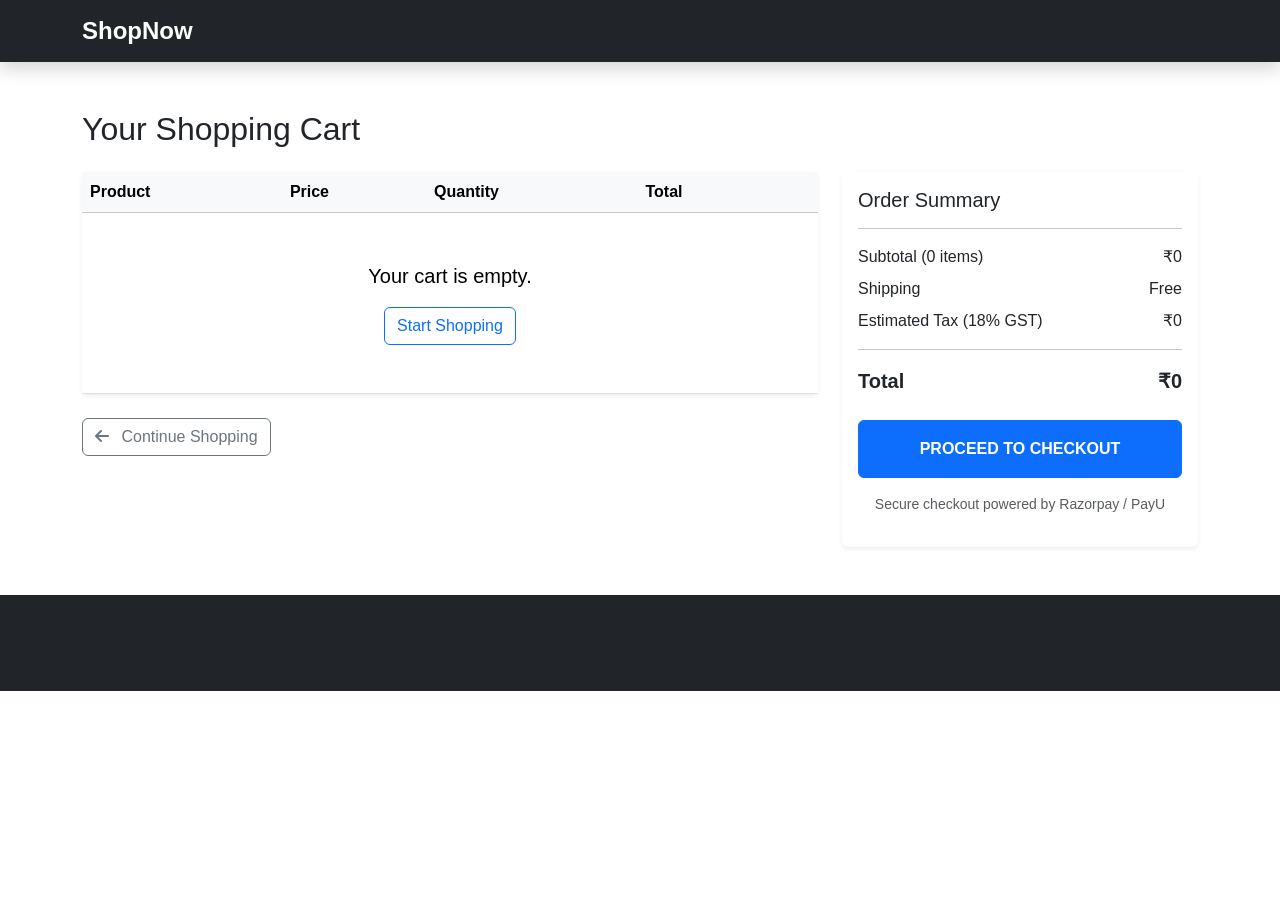
==== Ecommerce web/cart.html @ c18ac6e7 "Add files via upload" ====
<!DOCTYPE html>
<html lang="en">
<head>
  <meta charset="UTF-8">
  <meta name="viewport" content="width=device-width, initial-scale=1.0">
  <title>Cart - ShopNow</title>
  <link href="https://cdn.jsdelivr.net/npm/bootstrap@5.3.3/dist/css/bootstrap.min.css" rel="stylesheet">
  <link rel="stylesheet" href="https://cdnjs.cloudflare.com/ajax/libs/font-awesome/6.5.0/css/all.min.css">
  <link rel="stylesheet" href="assets/css/style.css">
  <style>
    .cart-img { width: 90px; height: 90px; object-fit: contain; background: white; padding: 5px; border: 1px solid #dee2e6; border-radius: 6px; }
    .quantity-input { width: 60px; }
  </style>
</head>
<body>

<!-- Navbar (same) -->
<nav class="navbar navbar-expand-lg navbar-dark bg-dark sticky-top shadow">
  <div class="container">
    <a class="navbar-brand" href="index.html">ShopNow</a>
    <!-- ... rest same as above ... -->
  </div>
</nav>

<div class="container py-5">
  <h2 class="mb-4">Your Shopping Cart</h2>

  <div class="row">
    <div class="col-lg-8">
      <div class="card border-0 shadow-sm mb-4">
        <div class="card-body p-0">
          <div class="table-responsive">
            <table class="table table-hover mb-0 align-middle">
              <thead class="table-light">
                <tr>
                  <th>Product</th>
                  <th>Price</th>
                  <th>Quantity</th>
                  <th>Total</th>
                  <th></th>
                </tr>
              </thead>
              <tbody id="cartItemsBody"></tbody>
            </table>
          </div>
        </div>
      </div>
      <a href="shop.html" class="btn btn-outline-secondary"><i class="fas fa-arrow-left me-2"></i> Continue Shopping</a>
    </div>

    <div class="col-lg-4">
      <div class="card border-0 shadow-sm">
        <div class="card-body">
          <h5 class="card-title">Order Summary</h5>
          <hr>
          <div class="d-flex justify-content-between mb-2">
            <span>Subtotal (<span id="itemCount">0</span> items)</span>
            <span id="subtotal">₹0</span>
          </div>
          <div class="d-flex justify-content-between mb-2">
            <span>Shipping</span>
            <span id="shipping">₹0</span>
          </div>
          <div class="d-flex justify-content-between mb-2">
            <span>Estimated Tax (18% GST)</span>
            <span id="tax">₹0</span>
          </div>
          <hr>
          <div class="d-flex justify-content-between fw-bold fs-5">
            <span>Total</span>
            <span id="grandTotal">₹0</span>
          </div>
          <button class="btn btn-primary w-100 mt-4 py-3 fw-bold">PROCEED TO CHECKOUT</button>
          <p class="text-muted text-center mt-3 small">Secure checkout powered by Razorpay / PayU</p>
        </div>
      </div>
    </div>
  </div>
</div>

<!-- Footer (same) -->
<footer class="py-5">
  <!-- ... same as before ... -->
</footer>

<script src="https://cdn.jsdelivr.net/npm/bootstrap@5.3.3/dist/js/bootstrap.bundle.min.js"></script>
<script src="assets/js/main.js"></script>

<script>
// Enhanced cart logic with quantity
function renderCart() {
  const tbody = document.getElementById('cartItemsBody');
  tbody.innerHTML = '';
  let subtotal = 0;
  let itemCount = 0;

  cart.forEach((item, index) => {
    const qty = item.quantity || 1;
    const itemTotal = item.price * qty;
    subtotal += itemTotal;
    itemCount += qty;

    tbody.innerHTML += `
      <tr>
        <td>
          <div class="d-flex align-items-center">
            <img src="${item.image}" class="cart-img me-3" alt="${item.name}">
            <div>
              <div class="fw-bold">${item.name}</div>
              <small class="text-muted">Sold by ShopNow</small>
            </div>
          </div>
        </td>
        <td>₹${item.price.toLocaleString('en-IN')}</td>
        <td>
          <div class="input-group input-group-sm w-100" style="max-width:120px;">
            <button class="btn btn-outline-secondary decrease-qty" data-index="${index}">-</button>
            <input type="number" class="form-control quantity-input text-center" value="${qty}" min="1" readonly>
            <button class="btn btn-outline-secondary increase-qty" data-index="${index}">+</button>
          </div>
        </td>
        <td class="fw-bold">₹${itemTotal.toLocaleString('en-IN')}</td>
        <td>
          <button class="btn btn-sm btn-danger remove-item" data-index="${index}">
            <i class="fas fa-trash"></i>
          </button>
        </td>
      </tr>
    `;
  });

  if (cart.length === 0) {
    tbody.innerHTML = `<tr><td colspan="5" class="text-center py-5 fs-5">Your cart is empty.<br><a href="shop.html" class="btn btn-outline-primary mt-3">Start Shopping</a></td></tr>`;
  }

  const shipping = subtotal > 0 ? (subtotal > 10000 ? 0 : 149) : 0;
  const tax = Math.round(subtotal * 0.18);
  const total = subtotal + shipping + tax;

  document.getElementById('itemCount').textContent = itemCount;
  document.getElementById('subtotal').textContent = `₹${subtotal.toLocaleString('en-IN')}`;
  document.getElementById('shipping').textContent = shipping === 0 ? 'Free' : `₹${shipping}`;
  document.getElementById('tax').textContent = `₹${tax.toLocaleString('en-IN')}`;
  document.getElementById('grandTotal').textContent = `₹${total.toLocaleString('en-IN')}`;
}

document.addEventListener('click', e => {
  const target = e.target;

  if (target.classList.contains('remove-item')) {
    const index = parseInt(target.dataset.index);
    cart.splice(index, 1);
    saveCart();
    updateCartCount();
    renderCart();
  }

  if (target.classList.contains('increase-qty')) {
    const index = parseInt(target.dataset.index);
    cart[index].quantity = (cart[index].quantity || 1) + 1;
    saveCart();
    updateCartCount();
    renderCart();
  }

  if (target.classList.contains('decrease-qty')) {
    const index = parseInt(target.dataset.index);
    if ((cart[index].quantity || 1) > 1) {
      cart[index].quantity = (cart[index].quantity || 1) - 1;
      saveCart();
      updateCartCount();
      renderCart();
    }
  }
});

// Load cart on page open
renderCart();
updateCartCount();  // from main.js
</script>

</body>
</html>
---- Ecommerce web/assets/css/style.css ----
:root {
  --primary: #0d6efd;
  --primary-dark: #0b5ed7;
  --gray: #f8f9fa;
}

body {
  font-family: 'Segoe UI', Tahoma, Geneva, Verdana, sans-serif;
}

.navbar-brand {
  font-weight: 700;
  font-size: 1.5rem;
}

.hero {
  background: linear-gradient(rgba(0,0,0,0.55), rgba(0,0,0,0.55)),
              url('https://images.unsplash.com/photo-1557821552-17105176677c?auto=format&fit=crop&q=80&w=2070');
  background-size: cover;
  background-position: center;
  color: white;
  padding: 150px 0 120px;
  text-shadow: 0 2px 4px rgba(0,0,0,0.6);
}

.card {
  transition: transform 0.25s ease, box-shadow 0.25s ease;
  border: none;
  box-shadow: 0 4px 15px rgba(0,0,0,0.08);
}

.card:hover {
  transform: translateY(-8px);
  box-shadow: 0 12px 30px rgba(0,0,0,0.12);
}

.product-img {
  height: 260px;
  object-fit: contain;
  background: #fff;
  padding: 15px;
}

.btn-cart {
  font-size: 0.9rem;
}

#cart-count {
  font-size: 0.75rem;
  padding: 4px 8px;
}

footer {
  background: #212529;
  color: #adb5bd;
}

footer a {
  color: #ced4da;
  text-decoration: none;
}

footer a:hover {
  color: white;
}
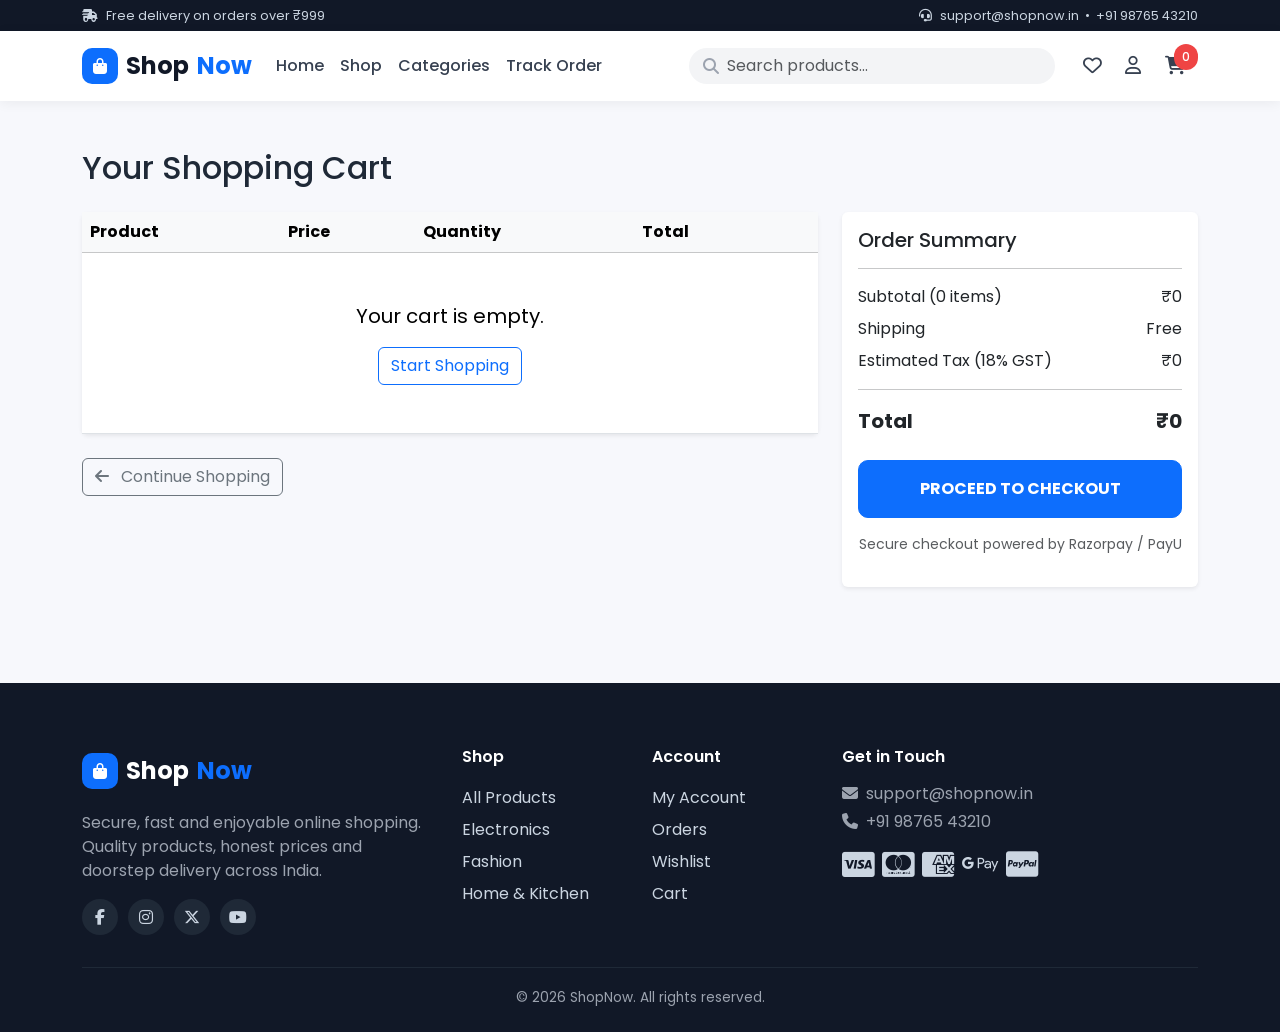
==== commit a47d4a9c: "Troubleshooting a 404 error on a Netlify site (6adc53026783a61f260c8129)" ====
--- a/Ecommerce web/cart.html
+++ b/Ecommerce web/cart.html
@@ -1,183 +1,176 @@
-<!DOCTYPE html>
-<html lang="en">
-<head>
-  <meta charset="UTF-8">
-  <meta name="viewport" content="width=device-width, initial-scale=1.0">
-  <title>Cart - ShopNow</title>
-  <link href="https://cdn.jsdelivr.net/npm/bootstrap@5.3.3/dist/css/bootstrap.min.css" rel="stylesheet">
-  <link rel="stylesheet" href="https://cdnjs.cloudflare.com/ajax/libs/font-awesome/6.5.0/css/all.min.css">
-  <link rel="stylesheet" href="assets/css/style.css">
-  <style>
-    .cart-img { width: 90px; height: 90px; object-fit: contain; background: white; padding: 5px; border: 1px solid #dee2e6; border-radius: 6px; }
-    .quantity-input { width: 60px; }
-  </style>
-</head>
-<body>
-
-<!-- Navbar (same) -->
-<nav class="navbar navbar-expand-lg navbar-dark bg-dark sticky-top shadow">
-  <div class="container">
-    <a class="navbar-brand" href="index.html">ShopNow</a>
-    <!-- ... rest same as above ... -->
-  </div>
-</nav>
-
-<div class="container py-5">
-  <h2 class="mb-4">Your Shopping Cart</h2>
-
-  <div class="row">
-    <div class="col-lg-8">
-      <div class="card border-0 shadow-sm mb-4">
-        <div class="card-body p-0">
-          <div class="table-responsive">
-            <table class="table table-hover mb-0 align-middle">
-              <thead class="table-light">
-                <tr>
-                  <th>Product</th>
-                  <th>Price</th>
-                  <th>Quantity</th>
-                  <th>Total</th>
-                  <th></th>
-                </tr>
-              </thead>
-              <tbody id="cartItemsBody"></tbody>
-            </table>
-          </div>
-        </div>
-      </div>
-      <a href="shop.html" class="btn btn-outline-secondary"><i class="fas fa-arrow-left me-2"></i> Continue Shopping</a>
-    </div>
-
-    <div class="col-lg-4">
-      <div class="card border-0 shadow-sm">
-        <div class="card-body">
-          <h5 class="card-title">Order Summary</h5>
-          <hr>
-          <div class="d-flex justify-content-between mb-2">
-            <span>Subtotal (<span id="itemCount">0</span> items)</span>
-            <span id="subtotal">₹0</span>
-          </div>
-          <div class="d-flex justify-content-between mb-2">
-            <span>Shipping</span>
-            <span id="shipping">₹0</span>
-          </div>
-          <div class="d-flex justify-content-between mb-2">
-            <span>Estimated Tax (18% GST)</span>
-            <span id="tax">₹0</span>
-          </div>
-          <hr>
-          <div class="d-flex justify-content-between fw-bold fs-5">
-            <span>Total</span>
-            <span id="grandTotal">₹0</span>
-          </div>
-          <button class="btn btn-primary w-100 mt-4 py-3 fw-bold">PROCEED TO CHECKOUT</button>
-          <p class="text-muted text-center mt-3 small">Secure checkout powered by Razorpay / PayU</p>
-        </div>
-      </div>
-    </div>
-  </div>
-</div>
-
-<!-- Footer (same) -->
-<footer class="py-5">
-  <!-- ... same as before ... -->
-</footer>
-
-<script src="https://cdn.jsdelivr.net/npm/bootstrap@5.3.3/dist/js/bootstrap.bundle.min.js"></script>
-<script src="assets/js/main.js"></script>
-
-<script>
-// Enhanced cart logic with quantity
-function renderCart() {
-  const tbody = document.getElementById('cartItemsBody');
-  tbody.innerHTML = '';
-  let subtotal = 0;
-  let itemCount = 0;
-
-  cart.forEach((item, index) => {
-    const qty = item.quantity || 1;
-    const itemTotal = item.price * qty;
-    subtotal += itemTotal;
-    itemCount += qty;
-
-    tbody.innerHTML += `
-      <tr>
-        <td>
-          <div class="d-flex align-items-center">
-            <img src="${item.image}" class="cart-img me-3" alt="${item.name}">
-            <div>
-              <div class="fw-bold">${item.name}</div>
-              <small class="text-muted">Sold by ShopNow</small>
-            </div>
-          </div>
-        </td>
-        <td>₹${item.price.toLocaleString('en-IN')}</td>
-        <td>
-          <div class="input-group input-group-sm w-100" style="max-width:120px;">
-            <button class="btn btn-outline-secondary decrease-qty" data-index="${index}">-</button>
-            <input type="number" class="form-control quantity-input text-center" value="${qty}" min="1" readonly>
-            <button class="btn btn-outline-secondary increase-qty" data-index="${index}">+</button>
-          </div>
-        </td>
-        <td class="fw-bold">₹${itemTotal.toLocaleString('en-IN')}</td>
-        <td>
-          <button class="btn btn-sm btn-danger remove-item" data-index="${index}">
-            <i class="fas fa-trash"></i>
-          </button>
-        </td>
-      </tr>
-    `;
-  });
-
-  if (cart.length === 0) {
-    tbody.innerHTML = `<tr><td colspan="5" class="text-center py-5 fs-5">Your cart is empty.<br><a href="shop.html" class="btn btn-outline-primary mt-3">Start Shopping</a></td></tr>`;
-  }
-
-  const shipping = subtotal > 0 ? (subtotal > 10000 ? 0 : 149) : 0;
-  const tax = Math.round(subtotal * 0.18);
-  const total = subtotal + shipping + tax;
-
-  document.getElementById('itemCount').textContent = itemCount;
-  document.getElementById('subtotal').textContent = `₹${subtotal.toLocaleString('en-IN')}`;
-  document.getElementById('shipping').textContent = shipping === 0 ? 'Free' : `₹${shipping}`;
-  document.getElementById('tax').textContent = `₹${tax.toLocaleString('en-IN')}`;
-  document.getElementById('grandTotal').textContent = `₹${total.toLocaleString('en-IN')}`;
-}
-
-document.addEventListener('click', e => {
-  const target = e.target;
-
-  if (target.classList.contains('remove-item')) {
-    const index = parseInt(target.dataset.index);
-    cart.splice(index, 1);
-    saveCart();
-    updateCartCount();
-    renderCart();
-  }
-
-  if (target.classList.contains('increase-qty')) {
-    const index = parseInt(target.dataset.index);
-    cart[index].quantity = (cart[index].quantity || 1) + 1;
-    saveCart();
-    updateCartCount();
-    renderCart();
-  }
-
-  if (target.classList.contains('decrease-qty')) {
-    const index = parseInt(target.dataset.index);
-    if ((cart[index].quantity || 1) > 1) {
-      cart[index].quantity = (cart[index].quantity || 1) - 1;
-      saveCart();
-      updateCartCount();
-      renderCart();
-    }
-  }
-});
-
-// Load cart on page open
-renderCart();
-updateCartCount();  // from main.js
-</script>
-
-</body>
+<!DOCTYPE html>
+<html lang="en">
+<head>
+  <meta charset="UTF-8">
+  <meta name="viewport" content="width=device-width, initial-scale=1.0">
+  <title>Cart - ShopNow</title>
+  <link href="https://cdn.jsdelivr.net/npm/bootstrap@5.3.3/dist/css/bootstrap.min.css" rel="stylesheet">
+  <link rel="stylesheet" href="https://cdnjs.cloudflare.com/ajax/libs/font-awesome/6.5.0/css/all.min.css">
+  <link rel="preconnect" href="https://fonts.googleapis.com">
+  <link href="https://fonts.googleapis.com/css2?family=Poppins:wght@400;500;600;700&display=swap" rel="stylesheet">
+  <link rel="stylesheet" href="assets/css/style.css">
+  <style>
+    .cart-img { width: 90px; height: 90px; object-fit: contain; background: white; padding: 5px; border: 1px solid #dee2e6; border-radius: 6px; }
+    .quantity-input { width: 60px; }
+  </style>
+</head>
+<body>
+
+<div id="site-header"></div>
+
+<div class="container py-5">
+  <h2 class="mb-4">Your Shopping Cart</h2>
+
+  <div class="row">
+    <div class="col-lg-8">
+      <div class="card border-0 shadow-sm mb-4">
+        <div class="card-body p-0">
+          <div class="table-responsive">
+            <table class="table table-hover mb-0 align-middle">
+              <thead class="table-light">
+                <tr>
+                  <th>Product</th>
+                  <th>Price</th>
+                  <th>Quantity</th>
+                  <th>Total</th>
+                  <th></th>
+                </tr>
+              </thead>
+              <tbody id="cartItemsBody"></tbody>
+            </table>
+          </div>
+        </div>
+      </div>
+      <a href="shop.html" class="btn btn-outline-secondary"><i class="fas fa-arrow-left me-2"></i> Continue Shopping</a>
+    </div>
+
+    <div class="col-lg-4">
+      <div class="card border-0 shadow-sm">
+        <div class="card-body">
+          <h5 class="card-title">Order Summary</h5>
+          <hr>
+          <div class="d-flex justify-content-between mb-2">
+            <span>Subtotal (<span id="itemCount">0</span> items)</span>
+            <span id="subtotal">₹0</span>
+          </div>
+          <div class="d-flex justify-content-between mb-2">
+            <span>Shipping</span>
+            <span id="shipping">₹0</span>
+          </div>
+          <div class="d-flex justify-content-between mb-2">
+            <span>Estimated Tax (18% GST)</span>
+            <span id="tax">₹0</span>
+          </div>
+          <hr>
+          <div class="d-flex justify-content-between fw-bold fs-5">
+            <span>Total</span>
+            <span id="grandTotal">₹0</span>
+          </div>
+          <button class="btn btn-primary w-100 mt-4 py-3 fw-bold">PROCEED TO CHECKOUT</button>
+          <p class="text-muted text-center mt-3 small">Secure checkout powered by Razorpay / PayU</p>
+        </div>
+      </div>
+    </div>
+  </div>
+</div>
+
+<div id="site-footer"></div>
+
+<script src="https://cdn.jsdelivr.net/npm/bootstrap@5.3.3/dist/js/bootstrap.bundle.min.js"></script>
+<script src="assets/js/main.js"></script>
+
+<script>
+// Enhanced cart logic with quantity
+function renderCart() {
+  const tbody = document.getElementById('cartItemsBody');
+  tbody.innerHTML = '';
+  let subtotal = 0;
+  let itemCount = 0;
+
+  cart.forEach((item, index) => {
+    const qty = item.quantity || 1;
+    const itemTotal = item.price * qty;
+    subtotal += itemTotal;
+    itemCount += qty;
+
+    tbody.innerHTML += `
+      <tr>
+        <td>
+          <div class="d-flex align-items-center">
+            <img src="${item.image}" class="cart-img me-3" alt="${item.name}">
+            <div>
+              <div class="fw-bold">${item.name}</div>
+              <small class="text-muted">Sold by ShopNow</small>
+            </div>
+          </div>
+        </td>
+        <td>₹${item.price.toLocaleString('en-IN')}</td>
+        <td>
+          <div class="input-group input-group-sm w-100" style="max-width:120px;">
+            <button class="btn btn-outline-secondary decrease-qty" data-index="${index}">-</button>
+            <input type="number" class="form-control quantity-input text-center" value="${qty}" min="1" readonly>
+            <button class="btn btn-outline-secondary increase-qty" data-index="${index}">+</button>
+          </div>
+        </td>
+        <td class="fw-bold">₹${itemTotal.toLocaleString('en-IN')}</td>
+        <td>
+          <button class="btn btn-sm btn-danger remove-item" data-index="${index}">
+            <i class="fas fa-trash"></i>
+          </button>
+        </td>
+      </tr>
+    `;
+  });
+
+  if (cart.length === 0) {
+    tbody.innerHTML = `<tr><td colspan="5" class="text-center py-5 fs-5">Your cart is empty.<br><a href="shop.html" class="btn btn-outline-primary mt-3">Start Shopping</a></td></tr>`;
+  }
+
+  const shipping = subtotal > 0 ? (subtotal > 10000 ? 0 : 149) : 0;
+  const tax = Math.round(subtotal * 0.18);
+  const total = subtotal + shipping + tax;
+
+  document.getElementById('itemCount').textContent = itemCount;
+  document.getElementById('subtotal').textContent = `₹${subtotal.toLocaleString('en-IN')}`;
+  document.getElementById('shipping').textContent = shipping === 0 ? 'Free' : `₹${shipping}`;
+  document.getElementById('tax').textContent = `₹${tax.toLocaleString('en-IN')}`;
+  document.getElementById('grandTotal').textContent = `₹${total.toLocaleString('en-IN')}`;
+}
+
+document.addEventListener('click', e => {
+  const target = e.target;
+
+  if (target.classList.contains('remove-item')) {
+    const index = parseInt(target.dataset.index);
+    cart.splice(index, 1);
+    saveCart();
+    updateCartCount();
+    renderCart();
+  }
+
+  if (target.classList.contains('increase-qty')) {
+    const index = parseInt(target.dataset.index);
+    cart[index].quantity = (cart[index].quantity || 1) + 1;
+    saveCart();
+    updateCartCount();
+    renderCart();
+  }
+
+  if (target.classList.contains('decrease-qty')) {
+    const index = parseInt(target.dataset.index);
+    if ((cart[index].quantity || 1) > 1) {
+      cart[index].quantity = (cart[index].quantity || 1) - 1;
+      saveCart();
+      updateCartCount();
+      renderCart();
+    }
+  }
+});
+
+// Load cart on page open
+renderCart();
+updateCartCount();  // from main.js
+</script>
+
+</body>
 </html>
--- a/Ecommerce web/assets/css/style.css
+++ b/Ecommerce web/assets/css/style.css
@@ -62,4 +62,50 @@
 
 footer a:hover {
   color: white;
-}+}
+/* ---- Refreshed design ---- */
+body { font-family: 'Poppins', 'Segoe UI', sans-serif; background: #f7f8fc; color: #1f2937; }
+.topbar { background: #111827; color: #cbd5e1; font-size: .8rem; padding: 6px 0; }
+.site-navbar { background: #fff; box-shadow: 0 2px 12px rgba(0,0,0,.06); padding: .75rem 0; }
+.site-navbar .nav-link { color: #374151; font-weight: 500; }
+.site-navbar .nav-link.active, .site-navbar .nav-link:hover { color: var(--primary); }
+.navbar-brand { color: #111827 !important; display: flex; align-items: center; gap: .5rem; }
+.navbar-brand span:last-child { color: var(--primary); }
+.brand-mark { background: var(--primary); color: #fff; width: 36px; height: 36px; border-radius: 10px; display: inline-flex; align-items: center; justify-content: center; font-size: 1rem; }
+.nav-search { position: relative; min-width: 260px; }
+.nav-search i { position: absolute; left: 14px; top: 50%; transform: translateY(-50%); color: #9ca3af; }
+.nav-search input { padding-left: 38px; border-radius: 50px; background: #f3f4f6; border: none; }
+.nav-icons .nav-link { font-size: 1.15rem; padding: .5rem .75rem !important; }
+.cart-badge { position: absolute; top: 0; right: 0; background: #ef4444; color: #fff; border-radius: 50px; font-size: .65rem; padding: 2px 6px; }
+.btn-primary { border-radius: 10px; font-weight: 500; }
+.page-title { font-weight: 700; }
+.product-card { background: #fff; border-radius: 16px; overflow: hidden; display: flex; flex-direction: column; box-shadow: 0 4px 18px rgba(0,0,0,.06); transition: transform .25s, box-shadow .25s; }
+.product-card:hover { transform: translateY(-6px); box-shadow: 0 14px 34px rgba(0,0,0,.12); }
+.product-media { position: relative; display: block; aspect-ratio: 1; overflow: hidden; background: #f3f4f6; }
+.product-media img { width: 100%; height: 100%; object-fit: cover; transition: transform .4s; }
+.product-card:hover .product-media img { transform: scale(1.06); }
+.product-badge, .discount-badge { position: absolute; top: 12px; z-index: 1; font-size: .7rem; font-weight: 600; padding: 4px 10px; border-radius: 50px; color: #fff; }
+.product-badge { left: 12px; background: var(--primary); }
+.discount-badge { right: 12px; background: #16a34a; }
+.product-body { padding: 1rem; display: flex; flex-direction: column; flex: 1; }
+.product-category { font-size: .72rem; text-transform: uppercase; letter-spacing: .05em; color: #9ca3af; }
+.product-title a { color: #111827; text-decoration: none; font-weight: 600; }
+.product-rating { font-size: .8rem; margin-bottom: .5rem; }
+.stars { color: #f59e0b; margin-right: 4px; }
+.product-price { margin-bottom: .75rem; }
+.product-price .price { font-weight: 700; font-size: 1.1rem; }
+.product-price .mrp { text-decoration: line-through; color: #9ca3af; font-size: .85rem; margin-left: 6px; }
+.remove-wish { position: absolute; top: 10px; right: 22px; z-index: 2; }
+.card-img-top { object-fit: cover; aspect-ratio: 4/3; }
+.product-img { object-fit: cover; padding: 0; }
+.site-footer { background: #111827; color: #9ca3af; padding: 4rem 0 1.5rem; margin-top: 3rem; }
+.site-footer h6 { color: #fff; font-weight: 600; margin-bottom: 1rem; }
+.site-footer a { color: #cbd5e1; text-decoration: none; line-height: 2; }
+.site-footer a:hover { color: #fff; }
+.footer-brand { color: #fff !important; }
+.social a { display: inline-flex; width: 36px; height: 36px; border-radius: 50%; background: #1f2937; align-items: center; justify-content: center; margin-right: 6px; }
+.payments i { font-size: 1.8rem; margin-right: 8px; color: #cbd5e1; }
+.footer-bottom { border-top: 1px solid #1f2937; margin-top: 2rem; padding-top: 1.25rem; text-align: center; font-size: .85rem; }
+#toast-wrap { position: fixed; bottom: 24px; right: 24px; z-index: 2000; }
+.shop-toast { background: #111827; color: #fff; padding: 12px 18px; border-radius: 12px; margin-top: 8px; box-shadow: 0 8px 24px rgba(0,0,0,.2); transition: opacity .4s; }
+.shop-toast.hide { opacity: 0; }
